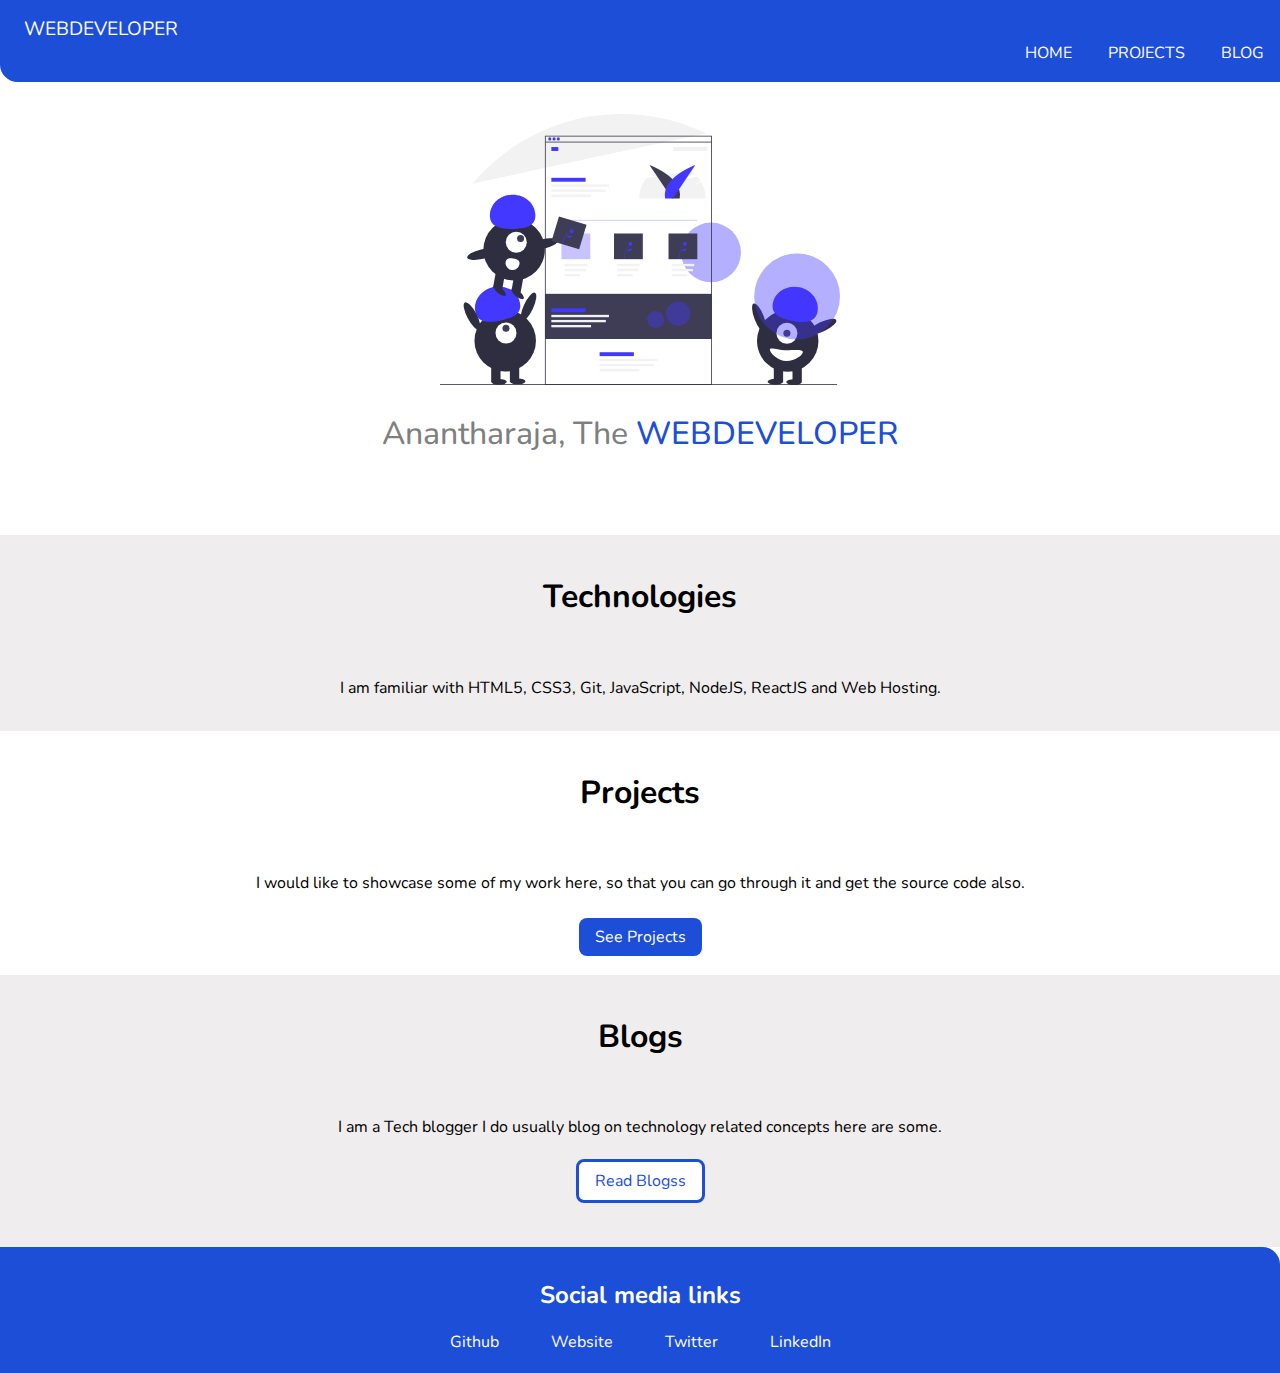
==== index.html @ 4a96b1a1 "doc-Documented the website" ====
<!DOCTYPE html>
<html lang="en">
<head>
    <meta charset="UTF-8">
    <meta http-equiv="X-UA-Compatible" content="IE=edge">
    <meta name="viewport" content="width=device-width, initial-scale=1.0">
    <link rel="stylesheet" href="styles.css">
    <title>Anantharaja</title>
</head>
<body>
<nav class = "nav-header">
    <h2 class = "top-header">
        WEBDEVELOPER 
    </h2>
    <ul>
        <li class = "list"><a href="">HOME</a></li>
        <li class = "list"><a href="project.html">PROJECTS</a></li>
        <li class = "list"><a href="blogs.html">BLOG</a></li>
    </ul>
</nav>
<section>
    <img src="/Images/undraw_experience_design_eq3j.svg"class="feature-image" alt="website-creation">
</section>   
<h1 class = "main-heading">Anantharaja, The <p class = "section-1">WEBDEVELOPER</p></h1>
<div class= "container-main">
    <h2 class = "container-heading">Technologies</h2>
    <p class = "container-para">I am familiar with HTML5, CSS3, Git, JavaScript, NodeJS, ReactJS and Web Hosting.</p>
</div>
<div class= "container1-main">
    <h2 class = "container1-heading">Projects</h2>
    <p class = "container1-para">I would like to showcase some of my work here, so that you can go through it and get the source code also.</p>
</div>
<section>
    <a href="projects.html" class="primary-button">See Projects</a>
</section>
<div class= "container2-main">
    <h2 class = "container2-heading">Blogs</h2>
    <p class = "container2-para">I am a Tech blogger I do usually blog on technology related concepts here are some.</p>
<section>
    <a href="projects.html" class="secondary-button">Read Blogss</a>
</section>
</div>
<footer>
    <h2 class = "footer-heading">Social media links</h2>
    <ul class = "footer-links">
        <li><a class ="footer-a" href="#Github">Github</a></li>
        <li><a class ="footer-a" href="#Website">Website</a></li>
        <li><a class ="footer-a" href="#twitter">Twitter</a></li>
        <li><a class ="footer-a" href="#linkedin">LinkedIn</a></li>
    </ul>
</footer>
</body>
</html>
---- styles.css ----
@import url('https://fonts.googleapis.com/css2?family=Nunito:wght@800&display=swap');
:root{
    --primary-color : #1D4ED8;
    --secondary-color : #ffffff;
    --secondary-text-color :#1d1d1d93;
    --background-color : #ebe9e9ce;
}
body{
    padding : 0;
    margin: 0;
    font-family: 'Nunito', sans-serif;
}
.nav-header{
background-color: var(--primary-color);
border-bottom-left-radius: 1.1rem;
padding-bottom: 0.1rem;
}
.list{
    list-style: none;
    display : inline;
    padding : 1rem;
}
ul{
    text-align: right;
    margin-top: 0;
}
a{
    text-decoration: none;
    color : var(--secondary-color);  
}
a:active{
    color: var(--secondary-text-color);
}

.top-header{
    margin :0;
    padding-top: 1rem;
    padding-left:1.5rem;  
    font-weight: 400;
    font-size: 1.2rem;
}
nav{
    color : var(--secondary-color);
}
section{
    text-align: center;
}
.feature-image{
    max-width : 400px;
    margin : auto;
    padding-top: 2rem;
}
.main-heading{
    color :var(--secondary-text-color);
    font-size: 2rem;
    text-align: center;
    font-weight: 500;
    margin-bottom: 5rem;
}
.section-1{
    color: var(--primary-color);
    display: inline;
}
div.container-main{
    text-align: center;
    margin : auto;
    background-color: var(--background-color);
    
}
h2.container-heading{
    font-size: 2rem;
    padding-top: 2.5rem ;
}
.container-para{
    text-align: center;
    padding : 2rem 3rem;
    margin: auto;
    width : 65%;
}
div.container1-main{
    text-align: center;
    margin : auto;
}
h2.container1-heading{
    font-size: 2rem;
    padding-top: 2.5rem ;
    margin-top : 0;

}
.container1-para{
    text-align: center;
    width :65%;
    padding : 2rem 2rem;
    margin :auto;
    
}
a.primary-button{
    background-color: var(--primary-color);
    text-decoration :none;
    border-radius: 0.5rem;
    padding : 0.5rem 1rem;  
}
div.container2-main{
    text-align: center;
    margin : auto;
    background-color: var(--background-color);
    height : 17rem;
}
h2.container2-heading{
    font-size: 2rem;
    padding-top: 2.5rem ;
}
.container2-para{
    text-align: center;
    width :65%;
    padding : 2rem 3rem;
    margin :auto;
}
a.secondary-button{
    border-style: solid;
    background-color: var(--secondary-color);
    text-decoration :none;
    border-radius: 0.5rem;
    color: var(--primary-color);
    padding : 0.5rem 1rem;   
}
footer{
    background-color: var(--primary-color);
    border-top-right-radius: 1.1rem;
}
ul.footer-links{
    list-style: none;
    margin-bottom: 0;
    padding-left: 0;
    text-align: center;
    padding-bottom: 1.3rem;
}
h2.footer-heading{
    padding-top :2rem;
    margin-top: 0;
    color :var(--secondary-color);
    text-align: center;
}
ul li{
    display: inline;
    padding: 0 1.5rem;

}
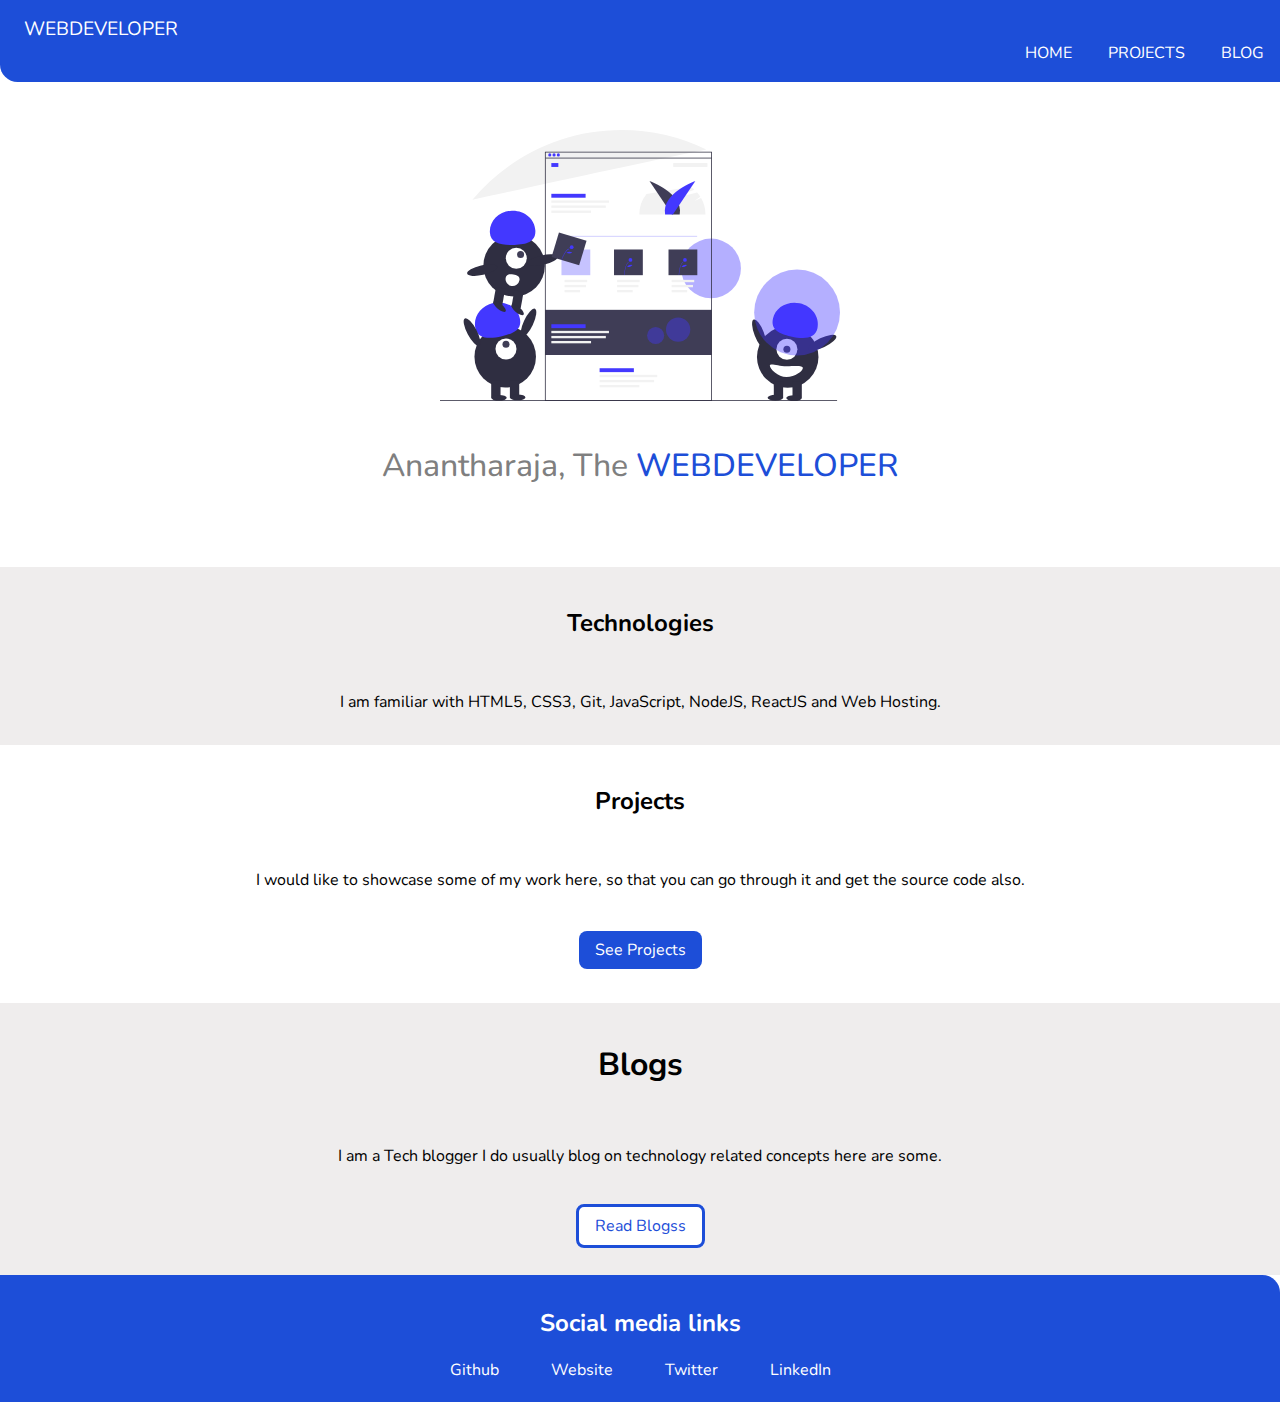
==== commit 66198e5e: "doc-Added project section" ====
--- a/index.html
+++ b/index.html
@@ -43,10 +43,10 @@
 <footer>
     <h2 class = "footer-heading">Social media links</h2>
     <ul class = "footer-links">
-        <li><a class ="footer-a" href="#Github">Github</a></li>
-        <li><a class ="footer-a" href="#Website">Website</a></li>
-        <li><a class ="footer-a" href="#twitter">Twitter</a></li>
-        <li><a class ="footer-a" href="#linkedin">LinkedIn</a></li>
+        <li><a class ="footer-a" href="https://github.com/Ananth-lab">Github</a></li>
+        <li><a class ="footer-a" href="https://anantharaja.com">Website</a></li>
+        <li><a class ="footer-a" href="https://twitter.com/Anantha67496007">Twitter</a></li>
+        <li><a class ="footer-a" href="https://www.linkedin.com/in/ananth-raj-0bb8b9176/">LinkedIn</a></li>
     </ul>
 </footer>
 </body>
--- a/styles.css
+++ b/styles.css
@@ -44,6 +44,7 @@
 }
 section{
     text-align: center;
+    padding : 1rem;
 }
 .feature-image{
     max-width : 400px;
@@ -68,8 +69,9 @@
     
 }
 h2.container-heading{
-    font-size: 2rem;
+    font-size: 1.5rem;
     padding-top: 2.5rem ;
+
 }
 .container-para{
     text-align: center;
@@ -82,7 +84,7 @@
     margin : auto;
 }
 h2.container1-heading{
-    font-size: 2rem;
+    font-size: 1.5rem;
     padding-top: 2.5rem ;
     margin-top : 0;
 
@@ -100,6 +102,14 @@
     border-radius: 0.5rem;
     padding : 0.5rem 1rem;  
 }
+a.secondary-button{
+    border-style: solid;
+    background-color: var(--secondary-color);
+    text-decoration :none;
+    border-radius: 0.5rem;
+    color: var(--primary-color);
+    padding : 0.5rem 1rem;   
+}
 div.container2-main{
     text-align: center;
     margin : auto;
@@ -116,14 +126,7 @@
     padding : 2rem 3rem;
     margin :auto;
 }
-a.secondary-button{
-    border-style: solid;
-    background-color: var(--secondary-color);
-    text-decoration :none;
-    border-radius: 0.5rem;
-    color: var(--primary-color);
-    padding : 0.5rem 1rem;   
-}
+
 footer{
     background-color: var(--primary-color);
     border-top-right-radius: 1.1rem;
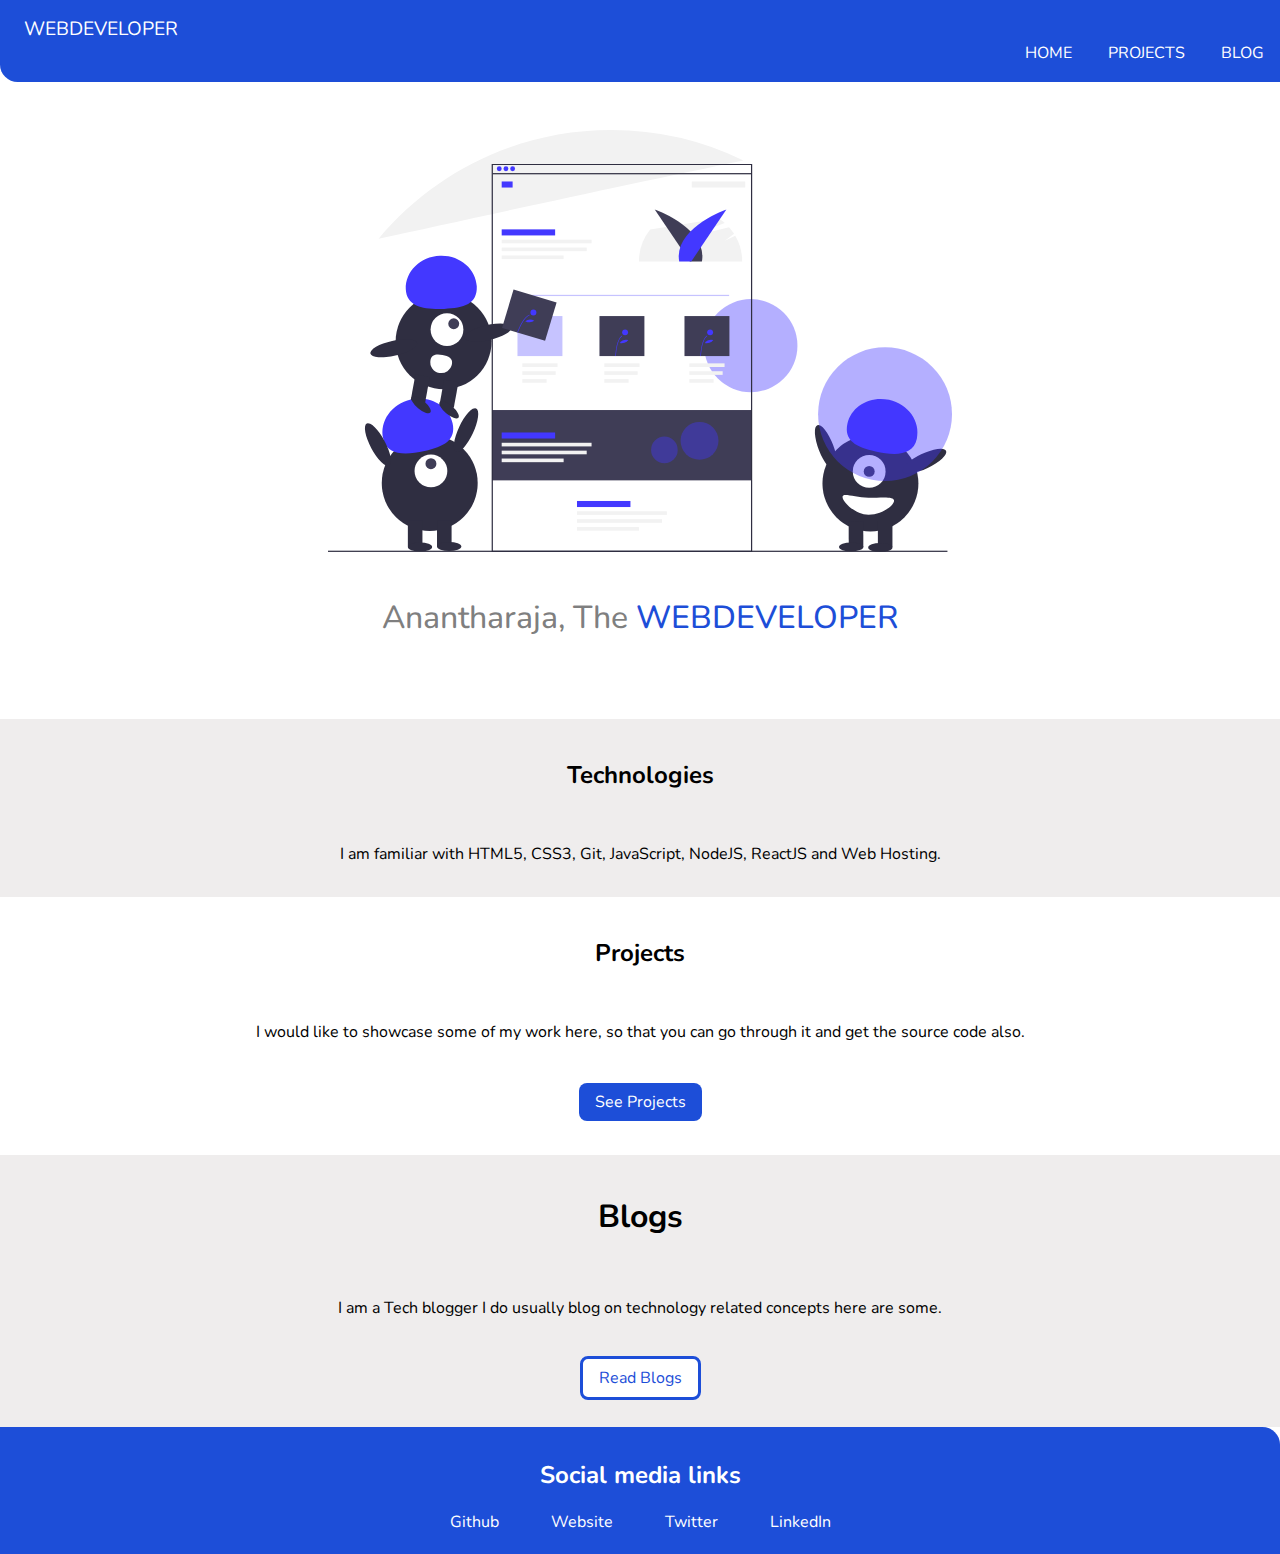
==== commit 7f1be059: "fix-spellings" ====
--- a/index.html
+++ b/index.html
@@ -15,7 +15,7 @@
     <ul>
         <li class = "list"><a href="">HOME</a></li>
         <li class = "list"><a href="project.html">PROJECTS</a></li>
-        <li class = "list"><a href="blogs.html">BLOG</a></li>
+        <li class = "list"><a href="blog.html">BLOG</a></li>
     </ul>
 </nav>
 <section>
@@ -31,13 +31,13 @@
     <p class = "container1-para">I would like to showcase some of my work here, so that you can go through it and get the source code also.</p>
 </div>
 <section>
-    <a href="projects.html" class="primary-button">See Projects</a>
+    <a href="project.html" class="primary-button">See Projects</a>
 </section>
 <div class= "container2-main">
     <h2 class = "container2-heading">Blogs</h2>
     <p class = "container2-para">I am a Tech blogger I do usually blog on technology related concepts here are some.</p>
 <section>
-    <a href="projects.html" class="secondary-button">Read Blogss</a>
+    <a href="blog.html" class="secondary-button">Read Blogs</a>
 </section>
 </div>
 <footer>
--- a/styles.css
+++ b/styles.css
@@ -47,7 +47,7 @@
     padding : 1rem;
 }
 .feature-image{
-    max-width : 400px;
+    max-width :50%;
     margin : auto;
     padding-top: 2rem;
 }
@@ -148,4 +148,20 @@
     display: inline;
     padding: 0 1.5rem;
 
-}+}
+/* blogs*/
+.blog{
+    color:var(--primary-color);
+    font-size: 1.5rem;
+    padding-top:1rem;
+}
+.container1{
+    max-width : 50%;
+    margin : auto;
+    padding : 2rem 2rem;
+}
+.smallblog{
+    display: block;
+    padding-top: 0.5rem;
+}
+
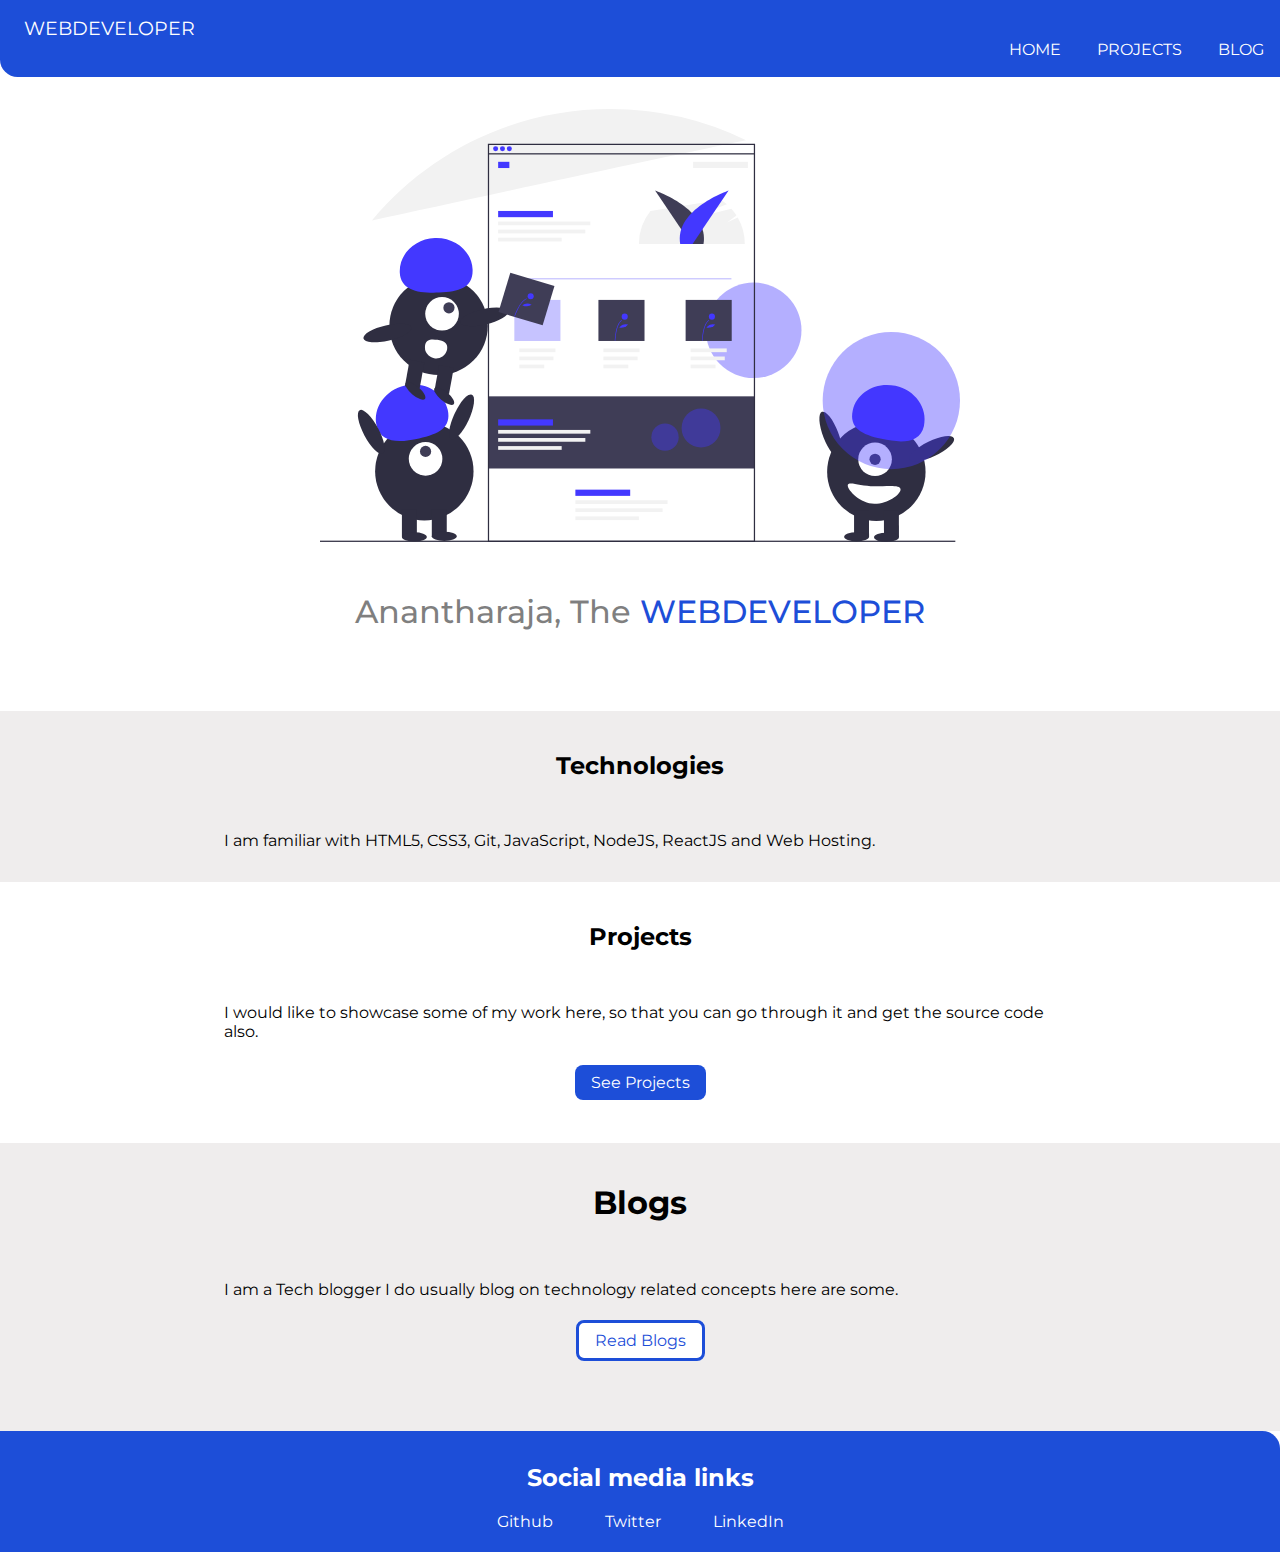
==== commit 4e26ebeb: "updatesome minor changes" ====
--- a/index.html
+++ b/index.html
@@ -44,7 +44,6 @@
     <h2 class = "footer-heading">Social media links</h2>
     <ul class = "footer-links">
         <li><a class ="footer-a" href="https://github.com/Ananth-lab">Github</a></li>
-        <li><a class ="footer-a" href="https://anantharaja.com">Website</a></li>
         <li><a class ="footer-a" href="https://twitter.com/Anantha67496007">Twitter</a></li>
         <li><a class ="footer-a" href="https://www.linkedin.com/in/ananth-raj-0bb8b9176/">LinkedIn</a></li>
     </ul>
--- a/styles.css
+++ b/styles.css
@@ -1,4 +1,4 @@
-@import url('https://fonts.googleapis.com/css2?family=Nunito:wght@800&display=swap');
+@import url('https://fonts.googleapis.com/css2?family=Montserrat:wght@100;400;600&display=swap');
 :root{
     --primary-color : #1D4ED8;
     --secondary-color : #ffffff;
@@ -8,7 +8,7 @@
 body{
     padding : 0;
     margin: 0;
-    font-family: 'Nunito', sans-serif;
+    font-family: 'Montserrat', sans-serif;
 }
 .nav-header{
 background-color: var(--primary-color);
@@ -44,7 +44,7 @@
 }
 section{
     text-align: center;
-    padding : 1rem;
+    padding-bottom :1.5rem;
 }
 .feature-image{
     max-width :50%;
@@ -71,11 +71,11 @@
 h2.container-heading{
     font-size: 1.5rem;
     padding-top: 2.5rem ;
-
+    
 }
 .container-para{
-    text-align: center;
     padding : 2rem 3rem;
+    text-align: start;
     margin: auto;
     width : 65%;
 }
@@ -87,10 +87,10 @@
     font-size: 1.5rem;
     padding-top: 2.5rem ;
     margin-top : 0;
-
+    text-align: center;
 }
-.container1-para{
-    text-align: center;
+p.container1-para{
+    text-align: start;
     width :65%;
     padding : 2rem 2rem;
     margin :auto;
@@ -113,15 +113,17 @@
 div.container2-main{
     text-align: center;
     margin : auto;
+    padding-bottom: 1rem;
     background-color: var(--background-color);
     height : 17rem;
 }
 h2.container2-heading{
     font-size: 2rem;
     padding-top: 2.5rem ;
+    text-align: center;
 }
 .container2-para{
-    text-align: center;
+    text-align: start;
     width :65%;
     padding : 2rem 3rem;
     margin :auto;
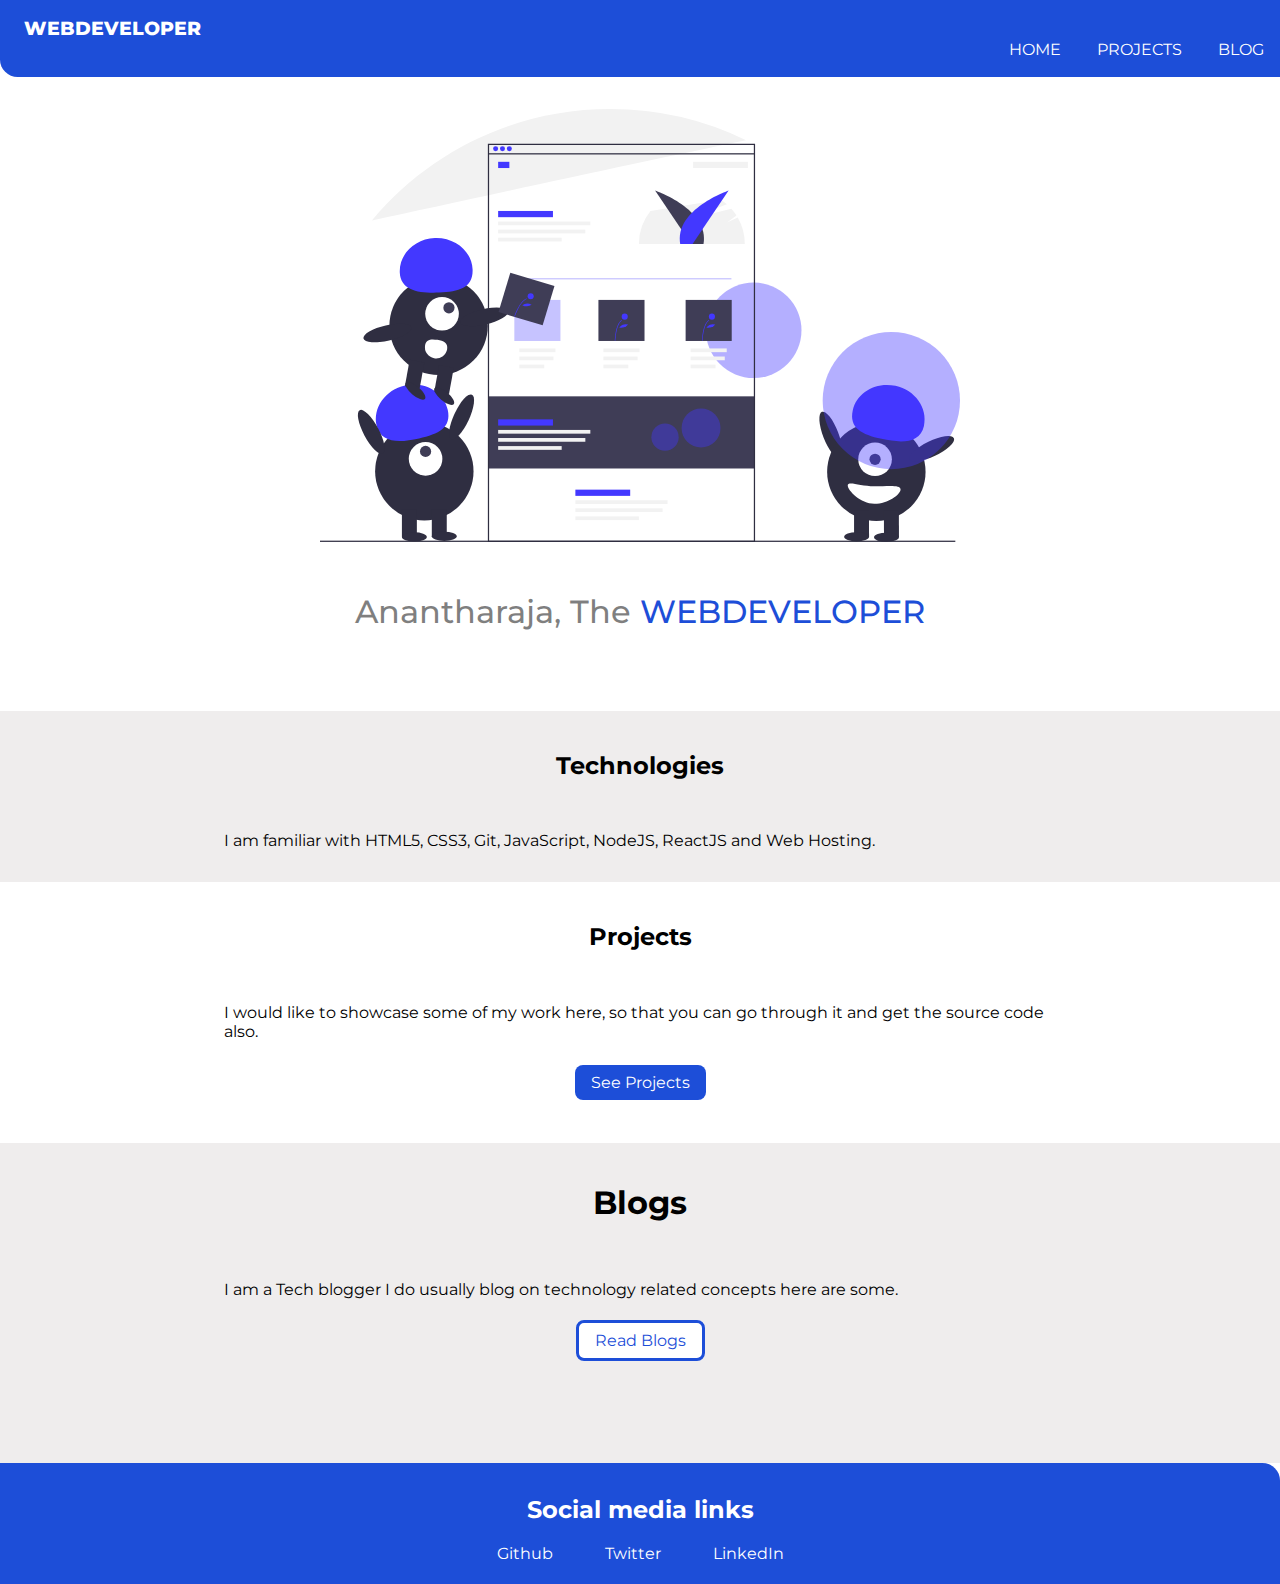
==== commit ee3bb3a1: "update-added favicons" ====
--- a/index.html
+++ b/index.html
@@ -5,6 +5,7 @@
     <meta http-equiv="X-UA-Compatible" content="IE=edge">
     <meta name="viewport" content="width=device-width, initial-scale=1.0">
     <link rel="stylesheet" href="styles.css">
+    <link rel="shortcut icon" type="image/jpg" href="./Images/favicon-32x32.png"/>
     <title>Anantharaja</title>
 </head>
 <body>
--- a/styles.css
+++ b/styles.css
@@ -36,7 +36,7 @@
     margin :0;
     padding-top: 1rem;
     padding-left:1.5rem;  
-    font-weight: 400;
+    font-weight: 800;
     font-size: 1.2rem;
 }
 nav{
@@ -64,6 +64,7 @@
 }
 div.container-main{
     text-align: center;
+    
     margin : auto;
     background-color: var(--background-color);
     
@@ -82,6 +83,7 @@
 div.container1-main{
     text-align: center;
     margin : auto;
+    
 }
 h2.container1-heading{
     font-size: 1.5rem;
@@ -113,9 +115,10 @@
 div.container2-main{
     text-align: center;
     margin : auto;
-    padding-bottom: 1rem;
+    padding-bottom: 3rem;
     background-color: var(--background-color);
     height : 17rem;
+    
 }
 h2.container2-heading{
     font-size: 2rem;
